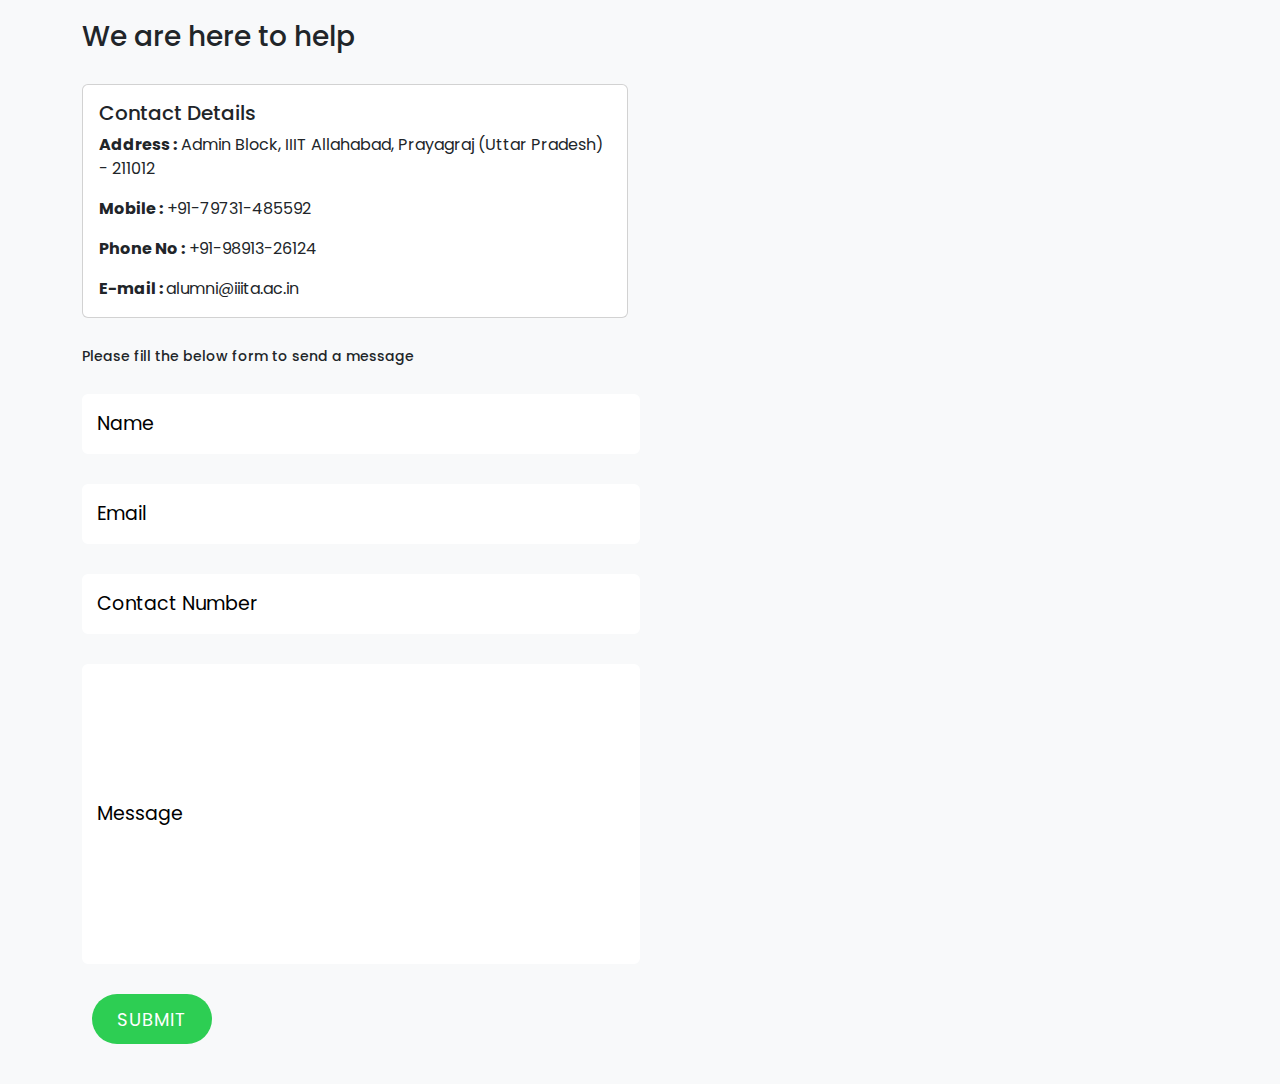
==== pages/helpdesk.html @ 05c88489 "Added helpdesk page" ====
<!doctype html>
<html lang="en">

<head>
    <meta charset="utf-8">
    <meta name="viewport" content="width=device-width, initial-scale=1">

    <link href="https://cdn.jsdelivr.net/npm/bootstrap@5.3.3/dist/css/bootstrap.min.css" rel="stylesheet"
        integrity="sha384-QWTKZyjpPEjISv5WaRU9OFeRpok6YctnYmDr5pNlyT2bRjXh0JMhjY6hW+ALEwIH" crossorigin="anonymous">
    <link href="../stylesheet/helpdesk.css" rel="stylesheet">
    <link rel="preconnect" href="https://fonts.googleapis.com">
    <link rel="preconnect" href="https://fonts.gstatic.com" crossorigin>
    <link
        href="https://fonts.googleapis.com/css2?family=Poppins:ital,wght@0,100;0,200;0,300;0,400;0,500;0,600;0,700;0,800;0,900;1,100;1,200;1,300;1,400;1,500;1,600;1,700;1,800;1,900&display=swap"
        rel="stylesheet">
    <title>HelpDesk </title>
</head>

<body>

    <div class="container">
        <h3 class="large">We are here to help</h3>
        
        <div class="row">
            <div class="col-sm-6">
              <div class="card">
                <div class="card-body">
                  <h5 class="card-title">Contact Details</h5>
                  <p class="card-text"> <strong>Address :</strong> Admin Block, IIIT Allahabad, Prayagraj (Uttar Pradesh) - 211012</p>
                  <p class="card-text"> <strong>Mobile :</strong> +91-79731-485592</p>
                  <p class="card-text"> <strong> Phone No :</strong> +91-98913-26124</p>
                  <p class="card-text"> <strong>E-mail : </strong> alumni@iiita.ac.in</p>
                </div>
              </div>
            </div>
            </div>

            <h3 class="small">Please fill the below form to send a message</h3>

        <div class="input-field field1">
            <input type="text" required spellcheck="false">
            <label>Name</label>
        </div>

        <div class="input-field field1">
            <input type="email" required spellcheck="false">
            <label>Email</label>
        </div>

        <div class="input-field field1">
            <input type="number" required spellcheck="false">
            <label>Contact Number</label>
        </div>

        <div class="input-field field1 message">
            <input class="message" type="text" required spellcheck="false">
            <label>Message</label>
        </div>

            <input type='submit' value='SUBMIT'           id='submit' class='submit'/>

    </div>

        <!-- <img src = "https://cdni.iconscout.com/illustration/premium/thumb/contact-us-illustration-download-in-svg-png-gif-file-formats--call-logo-laptop-helping-customer-service-pack-network-communication-illustrations-2912018.png" style="margin-right: 0;"> -->

    <script src="https://cdn.jsdelivr.net/npm/bootstrap@5.3.3/dist/js/bootstrap.bundle.min.js"
        integrity="sha384-YvpcrYf0tY3lHB60NNkmXc5s9fDVZLESaAA55NDzOxhy9GkcIdslK1eN7N6jIeHz"
        crossorigin="anonymous"></script>

    <script src="../scripts/helpdesk.js"></script>

</body>

</html>
---- stylesheet/helpdesk.css ----
* {
    margin: 0;
    padding: 0;
    box-sizing: border-box;
    font-family: "Poppins", sans-serif;
  }
  body {
    padding-top: 20px;
    background-color: #f8f9fa;
    min-height: 100vh;
    display: flex;
    align-items: center;
    justify-content: center;
    overflow: scroll !important;
  }
  .input-field {
    position: relative;
  }
  .input-field input {
    width: 50%;
    height: 60px;
    border-radius: 6px;
    font-size: 18px;
    padding: 0 15px;
    border: 2px solid #fff;
    color: rgb(0, 0, 0);
    outline: none;
  }
  .input-field label {
    position: absolute;
    top: 50%;
    left: 15px;
    transform: translateY(-50%);
    color: #000000;
    font-size: 19px;
    pointer-events: none;
    transition: 0.3s;
  }
  input:focus {
    border: 2px solid #353842;
  }
  input:focus ~ label,
  input:valid ~ label {
    top: 0;
    left: 15px;
    font-size: 16px;
    padding: 0 2px;
    color: #000000;
    background-color: #f8f9fa;
  }

  .field1 {
    margin-top: 30px;
  }

  .message {
    height: 300px !important;
    vertical-align: text-top;
    margin-bottom: 10px !important;
  }

  @media (width <= 1000px) {
      .input-field input{
        width: 80%;
      }
  }

  @media (width <= 600px) {
    .input-field input{
      width: 100%;
    }
}

.submit {
  background: #2dce53;
  color: #fff;
  width: 120px;
  margin-left: 70px;
  height: 50px;
  margin-top: 20px;
  margin-bottom: 40px;
  border: none;
  font-size: 18px;
  letter-spacing: 1px;
  border-radius: 25px;
  transition: all 600ms;
  transform: translateX(-50%);
}

.submit:focus {
  outline: none;
}

.submit:hover {
  cursor: pointer;
}

.small {
  margin-top: 30px;
}

.large {
  margin-bottom: 30px;
}
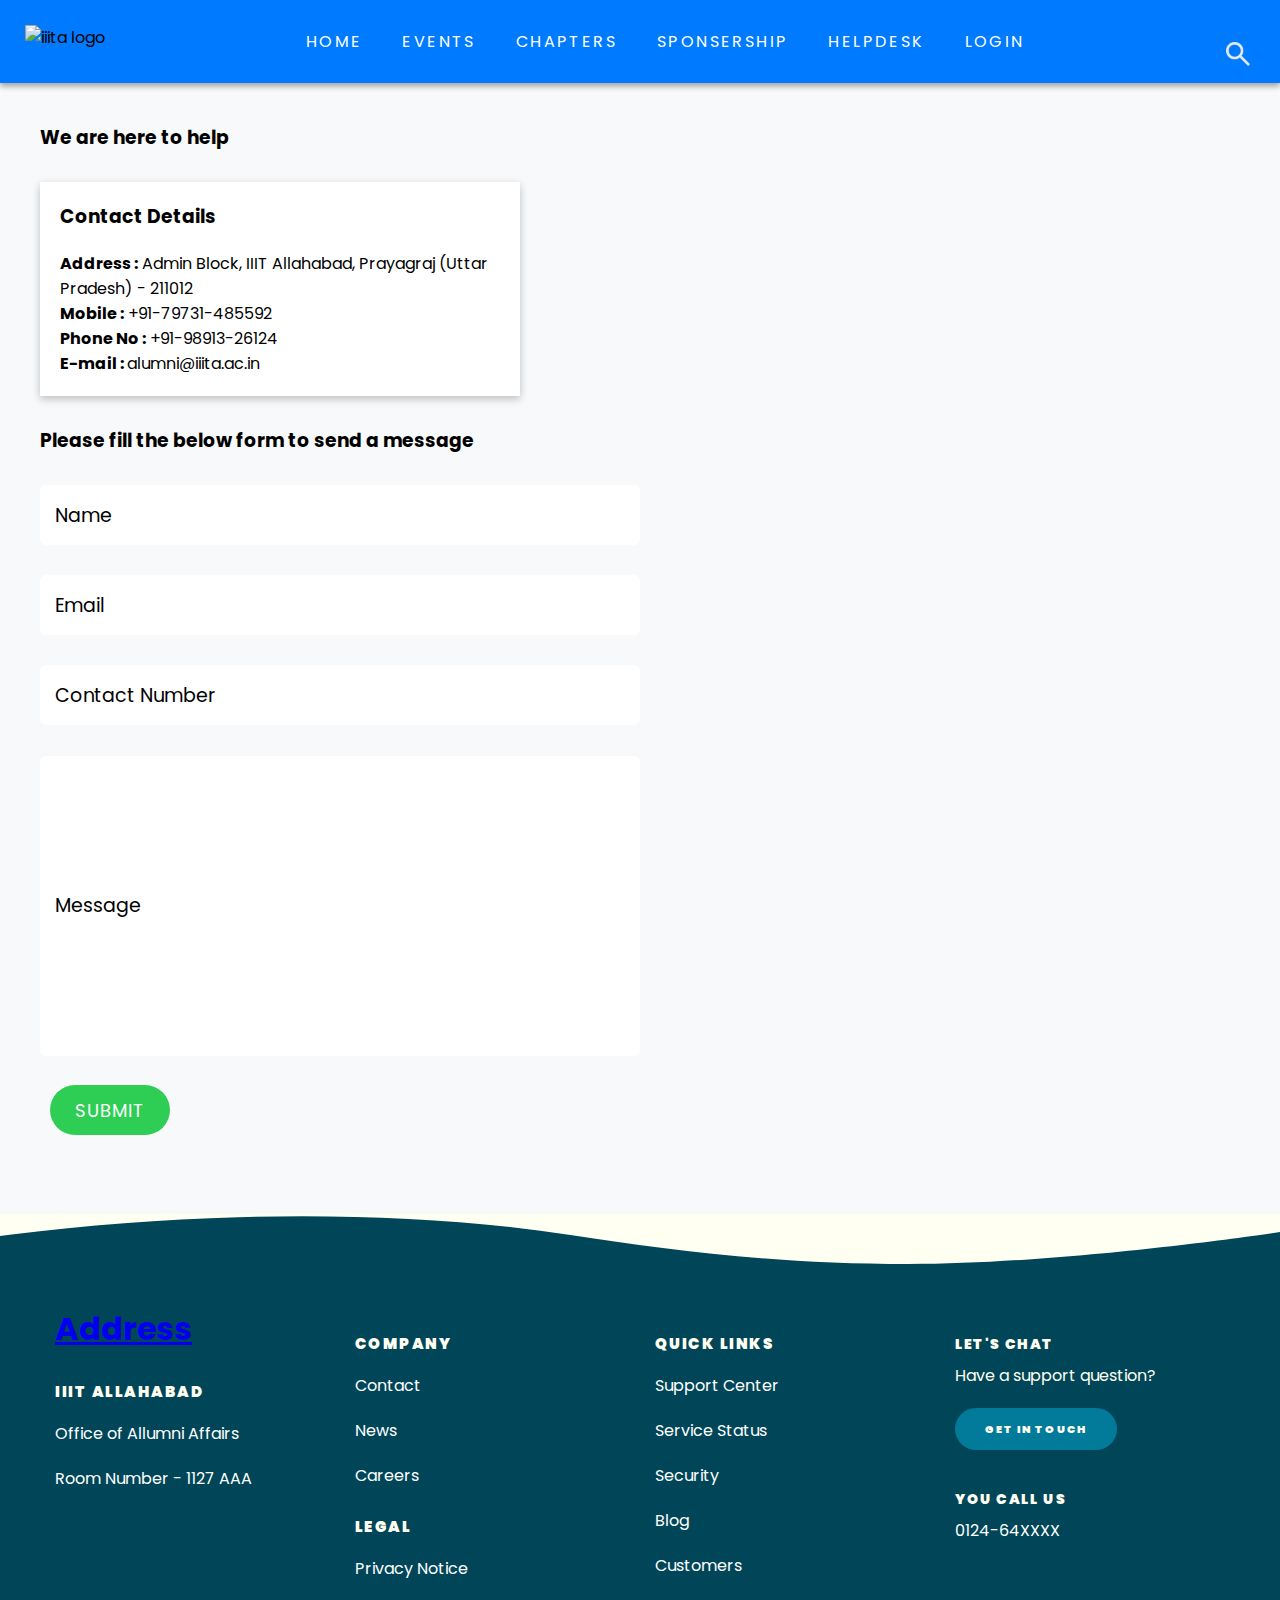
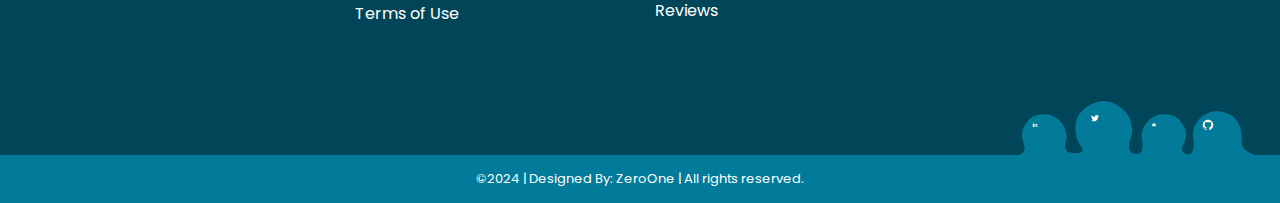
==== commit 4b244952: "Added home page and footers" ====
--- a/pages/helpdesk.html
+++ b/pages/helpdesk.html
@@ -5,8 +5,6 @@
     <meta charset="utf-8">
     <meta name="viewport" content="width=device-width, initial-scale=1">
 
-    <link href="https://cdn.jsdelivr.net/npm/bootstrap@5.3.3/dist/css/bootstrap.min.css" rel="stylesheet"
-        integrity="sha384-QWTKZyjpPEjISv5WaRU9OFeRpok6YctnYmDr5pNlyT2bRjXh0JMhjY6hW+ALEwIH" crossorigin="anonymous">
     <link href="../stylesheet/helpdesk.css" rel="stylesheet">
     <link rel="preconnect" href="https://fonts.googleapis.com">
     <link rel="preconnect" href="https://fonts.gstatic.com" crossorigin>
@@ -18,21 +16,34 @@
 
 <body>
 
-    <div class="container">
+    <!-----------  NAVBAR  --------------->
+    <div class="navbar">
+        <img class="iiitalog" src="https://assic.iiita.ac.in/public/nav-img.png" alt="iiita logo">
+        <ul class="flex-custom">
+          <a href="/pages/index.html" class="navopt ">HOME</a>
+          <a href="/pages/events" class="navopt ">EVENTS</a>
+          <a href="pages/chapters" class="navopt ">CHAPTERS</a>
+          <a href="#" class="navopt ">SPONSERSHIP</a>
+          <a href="/pages/helpdesk.html" class="navopt ">HELPDESK</a>
+          <a href="/pages/login.html" class="navopt ">LOGIN</a>
+        </ul>
+        <a class="searchicon" href="#"> <img class="searchimg"
+            src="../assets/search_24dp_E8EAED_FILL0_wght400_GRAD0_opsz24.png" alt="search icon">
+        </a>
+      </div>
+    </nav>
+
+    <div class="container form">
         <h3 class="large">We are here to help</h3>
         
-        <div class="row">
-            <div class="col-sm-6">
               <div class="card">
                 <div class="card-body">
-                  <h5 class="card-title">Contact Details</h5>
+                  <h3 class="card-title" style="margin-bottom: 20px;">Contact Details</h3>
                   <p class="card-text"> <strong>Address :</strong> Admin Block, IIIT Allahabad, Prayagraj (Uttar Pradesh) - 211012</p>
                   <p class="card-text"> <strong>Mobile :</strong> +91-79731-485592</p>
                   <p class="card-text"> <strong> Phone No :</strong> +91-98913-26124</p>
                   <p class="card-text"> <strong>E-mail : </strong> alumni@iiita.ac.in</p>
-                </div>
-              </div>
-            </div>
+                  </div>
             </div>
 
             <h3 class="small">Please fill the below form to send a message</h3>
@@ -61,12 +72,153 @@
 
     </div>
 
+
+    <!-- ------------  FOOTER --------------------->
+    <div class="pg-footer">
+        <footer class="footer">
+          <svg class="footer-wave-svg" xmlns="http://www.w3.org/2000/svg" viewBox="0 0 1200 100"
+            preserveAspectRatio="none">
+            <path class="footer-wave-path"
+              d="M851.8,100c125,0,288.3-45,348.2-64V0H0v44c3.7-1,7.3-1.9,11-2.9C80.7,22,151.7,10.8,223.5,6.3C276.7,2.9,330,4,383,9.8 c52.2,5.7,103.3,16.2,153.4,32.8C623.9,71.3,726.8,100,851.8,100z">
+            </path>
+          </svg>
+          <div class="footer-content">
+            <div class="footer-content-column">
+              <div class="footer-logo">
+                <a class="footer-logo-link" href="#">
+                  <h1 class="footer-large">Address</h1>
+                </a>
+              </div>
+              <div class="footer-menu">
+                <h2 class="footer-menu-name">IIIT Allahabad</h2>
+                <ul id="menu-get-started" class="footer-menu-list">
+                  <li class="menu-item menu-item-type-post_type menu-item-object-product">
+                    <a href="#">Office of Allumni Affairs</a>
+                  </li>
+                  <li class="menu-item menu-item-type-post_type menu-item-object-product">
+                    <a href="#">Room Number - 1127 AAA</a>
+                  </li>
+                </ul>
+              </div>
+            </div>
+            <div class="footer-content-column">
+              <div class="footer-menu">
+                <h2 class="footer-menu-name"> Company</h2>
+                <ul id="menu-company" class="footer-menu-list">
+                  <li class="menu-item menu-item-type-post_type menu-item-object-page">
+                    <a href="#">Contact</a>
+                  </li>
+                  <li class="menu-item menu-item-type-taxonomy menu-item-object-category">
+                    <a href="#">News</a>
+                  </li>
+                  <li class="menu-item menu-item-type-post_type menu-item-object-page">
+                    <a href="#">Careers</a>
+                  </li>
+                </ul>
+              </div>
+              <div class="footer-menu">
+                <h2 class="footer-menu-name"> Legal</h2>
+                <ul id="menu-legal" class="footer-menu-list">
+                  <li
+                    class="menu-item menu-item-type-post_type menu-item-object-page menu-item-privacy-policy menu-item-170434">
+                    <a href="#">Privacy Notice</a>
+                  </li>
+                  <li class="menu-item menu-item-type-post_type menu-item-object-page">
+                    <a href="#">Terms of Use</a>
+                  </li>
+                </ul>
+              </div>
+            </div>
+            <div class="footer-content-column">
+              <div class="footer-menu">
+                <h2 class="footer-menu-name"> Quick Links</h2>
+                <ul id="menu-quick-links" class="footer-menu-list">
+                  <li class="menu-item menu-item-type-custom menu-item-object-custom">
+                    <a target="_blank" rel="noopener noreferrer" href="#">Support Center</a>
+                  </li>
+                  <li class="menu-item menu-item-type-custom menu-item-object-custom">
+                    <a target="_blank" rel="noopener noreferrer" href="#">Service Status</a>
+                  </li>
+                  <li class="menu-item menu-item-type-post_type menu-item-object-page">
+                    <a href="#">Security</a>
+                  </li>
+                  <li class="menu-item menu-item-type-post_type menu-item-object-page">
+                    <a href="#">Blog</a>
+                  </li>
+                  <li class="menu-item menu-item-type-post_type_archive menu-item-object-customer">
+                    <a href="#">Customers</a>
+                  </li>
+                  <li class="menu-item menu-item-type-post_type menu-item-object-page">
+                    <a href="#">Reviews</a>
+                  </li>
+                </ul>
+              </div>
+            </div>
+            <div class="footer-content-column">
+              <div class="footer-call-to-action">
+                <h2 class="footer-call-to-action-title"> Let's Chat</h2>
+                <p class="footer-call-to-action-description"> Have a support question?</p>
+                <a class="footer-call-to-action-button button" href="#" target="_self"> Get in Touch </a>
+              </div>
+              <div class="footer-call-to-action">
+                <h2 class="footer-call-to-action-title"> You Call Us</h2>
+                <p class="footer-call-to-action-link-wrapper"> <a class="footer-call-to-action-link"
+                    href="tel:0124-64XXXX" target="_self"> 0124-64XXXX </a></p>
+              </div>
+            </div>
+            <div class="footer-social-links"> <svg class="footer-social-amoeba-svg" xmlns="http://www.w3.org/2000/svg"
+                viewBox="0 0 236 54">
+                <path class="footer-social-amoeba-path"
+                  d="M223.06,43.32c-.77-7.2,1.87-28.47-20-32.53C187.78,8,180.41,18,178.32,20.7s-5.63,10.1-4.07,16.7-.13,15.23-4.06,15.91-8.75-2.9-6.89-7S167.41,36,167.15,33a18.93,18.93,0,0,0-2.64-8.53c-3.44-5.5-8-11.19-19.12-11.19a21.64,21.64,0,0,0-18.31,9.18c-2.08,2.7-5.66,9.6-4.07,16.69s.64,14.32-6.11,13.9S108.35,46.5,112,36.54s-1.89-21.24-4-23.94S96.34,0,85.23,0,57.46,8.84,56.49,24.56s6.92,20.79,7,24.59c.07,2.75-6.43,4.16-12.92,2.38s-4-10.75-3.46-12.38c1.85-6.6-2-14-4.08-16.69a21.62,21.62,0,0,0-18.3-9.18C13.62,13.28,9.06,19,5.62,24.47A18.81,18.81,0,0,0,3,33a21.85,21.85,0,0,0,1.58,9.08,16.58,16.58,0,0,1,1.06,5A6.75,6.75,0,0,1,0,54H236C235.47,54,223.83,50.52,223.06,43.32Z">
+                </path>
+              </svg>
+              <a class="footer-social-link linkedin" href="#" target="_blank">
+                <span class="hidden-link-text">Linkedin</span>
+                <svg class="footer-social-icon-svg" xmlns="http://www.w3.org/2000/svg" viewBox="0 0 30 30">
+                  <path class="footer-social-icon-path"
+                    d="M9,25H4V10h5V25z M6.501,8C5.118,8,4,6.879,4,5.499S5.12,3,6.501,3C7.879,3,9,4.121,9,5.499C9,6.879,7.879,8,6.501,8z M27,25h-4.807v-7.3c0-1.741-0.033-3.98-2.499-3.98c-2.503,0-2.888,1.896-2.888,3.854V25H12V9.989h4.614v2.051h0.065 c0.642-1.18,2.211-2.424,4.551-2.424c4.87,0,5.77,3.109,5.77,7.151C27,16.767,27,25,27,25z">
+                  </path>
+                </svg>
+              </a>
+              <a class="footer-social-link twitter" href="#" target="_blank">
+                <span class="hidden-link-text">Twitter</span>
+                <svg class="footer-social-icon-svg" xmlns="http://www.w3.org/2000/svg" viewBox="0 0 26 26">
+                  <path class="footer-social-icon-path"
+                    d="M 25.855469 5.574219 C 24.914063 5.992188 23.902344 6.273438 22.839844 6.402344 C 23.921875 5.75 24.757813 4.722656 25.148438 3.496094 C 24.132813 4.097656 23.007813 4.535156 21.8125 4.769531 C 20.855469 3.75 19.492188 3.113281 17.980469 3.113281 C 15.082031 3.113281 12.730469 5.464844 12.730469 8.363281 C 12.730469 8.773438 12.777344 9.175781 12.867188 9.558594 C 8.503906 9.339844 4.636719 7.246094 2.046875 4.070313 C 1.59375 4.847656 1.335938 5.75 1.335938 6.714844 C 1.335938 8.535156 2.261719 10.140625 3.671875 11.082031 C 2.808594 11.054688 2 10.820313 1.292969 10.425781 C 1.292969 10.449219 1.292969 10.46875 1.292969 10.492188 C 1.292969 13.035156 3.101563 15.15625 5.503906 15.640625 C 5.0625 15.761719 4.601563 15.824219 4.121094 15.824219 C 3.78125 15.824219 3.453125 15.792969 3.132813 15.730469 C 3.800781 17.8125 5.738281 19.335938 8.035156 19.375 C 6.242188 20.785156 3.976563 21.621094 1.515625 21.621094 C 1.089844 21.621094 0.675781 21.597656 0.265625 21.550781 C 2.585938 23.039063 5.347656 23.90625 8.3125 23.90625 C 17.96875 23.90625 23.25 15.90625 23.25 8.972656 C 23.25 8.742188 23.246094 8.515625 23.234375 8.289063 C 24.261719 7.554688 25.152344 6.628906 25.855469 5.574219 ">
+                  </path>
+                </svg>
+              </a>
+              <a class="footer-social-link youtube" href="#" target="_blank">
+                <span class="hidden-link-text">Youtube</span>
+                <svg class="footer-social-icon-svg" xmlns="http://www.w3.org/2000/svg" viewBox="0 0 30 30">
+                  <path class="footer-social-icon-path"
+                    d="M 15 4 C 10.814 4 5.3808594 5.0488281 5.3808594 5.0488281 L 5.3671875 5.0644531 C 3.4606632 5.3693645 2 7.0076245 2 9 L 2 15 L 2 15.001953 L 2 21 L 2 21.001953 A 4 4 0 0 0 5.3769531 24.945312 L 5.3808594 24.951172 C 5.3808594 24.951172 10.814 26.001953 15 26.001953 C 19.186 26.001953 24.619141 24.951172 24.619141 24.951172 L 24.621094 24.949219 A 4 4 0 0 0 28 21.001953 L 28 21 L 28 15.001953 L 28 15 L 28 9 A 4 4 0 0 0 24.623047 5.0546875 L 24.619141 5.0488281 C 24.619141 5.0488281 19.186 4 15 4 z M 12 10.398438 L 20 15 L 12 19.601562 L 12 10.398438 z">
+                  </path>
+                </svg>
+              </a>
+              <a class="footer-social-link github" href="#" target="_blank">
+                <span class="hidden-link-text">Github</span>
+                <svg class="footer-social-icon-svg" xmlns="http://www.w3.org/2000/svg" viewBox="0 0 32 32">
+                  <path class="footer-social-icon-path"
+                    d="M 16 4 C 9.371094 4 4 9.371094 4 16 C 4 21.300781 7.4375 25.800781 12.207031 27.386719 C 12.808594 27.496094 13.027344 27.128906 13.027344 26.808594 C 13.027344 26.523438 13.015625 25.769531 13.011719 24.769531 C 9.671875 25.492188 8.96875 23.160156 8.96875 23.160156 C 8.421875 21.773438 7.636719 21.402344 7.636719 21.402344 C 6.546875 20.660156 7.71875 20.675781 7.71875 20.675781 C 8.921875 20.761719 9.554688 21.910156 9.554688 21.910156 C 10.625 23.746094 12.363281 23.214844 13.046875 22.910156 C 13.15625 22.132813 13.46875 21.605469 13.808594 21.304688 C 11.144531 21.003906 8.34375 19.972656 8.34375 15.375 C 8.34375 14.0625 8.8125 12.992188 9.578125 12.152344 C 9.457031 11.851563 9.042969 10.628906 9.695313 8.976563 C 9.695313 8.976563 10.703125 8.65625 12.996094 10.207031 C 13.953125 9.941406 14.980469 9.808594 16 9.804688 C 17.019531 9.808594 18.046875 9.941406 19.003906 10.207031 C 21.296875 8.65625 22.300781 8.976563 22.300781 8.976563 C 22.957031 10.628906 22.546875 11.851563 22.421875 12.152344 C 23.191406 12.992188 23.652344 14.0625 23.652344 15.375 C 23.652344 19.984375 20.847656 20.996094 18.175781 21.296875 C 18.605469 21.664063 18.988281 22.398438 18.988281 23.515625 C 18.988281 25.121094 18.976563 26.414063 18.976563 26.808594 C 18.976563 27.128906 19.191406 27.503906 19.800781 27.386719 C 24.566406 25.796875 28 21.300781 28 16 C 28 9.371094 22.628906 4 16 4 Z ">
+                  </path>
+                </svg>
+              </a>
+            </div>
+          </div>
+          <div class="footer-copyright">
+            <div class="footer-copyright-wrapper">
+              <p class="footer-copyright-text">
+                <a class="footer-copyright-link" href="#" target="_self"> ©2024 | Designed By: ZeroOne | All rights
+                  reserved. </a>
+              </p>
+            </div>
+          </div>
+        </footer>
+      </div>
+
         <!-- <img src = "https://cdni.iconscout.com/illustration/premium/thumb/contact-us-illustration-download-in-svg-png-gif-file-formats--call-logo-laptop-helping-customer-service-pack-network-communication-illustrations-2912018.png" style="margin-right: 0;"> -->
 
-    <script src="https://cdn.jsdelivr.net/npm/bootstrap@5.3.3/dist/js/bootstrap.bundle.min.js"
-        integrity="sha384-YvpcrYf0tY3lHB60NNkmXc5s9fDVZLESaAA55NDzOxhy9GkcIdslK1eN7N6jIeHz"
-        crossorigin="anonymous"></script>
-
     <script src="../scripts/helpdesk.js"></script>
 
 </body>
--- a/stylesheet/helpdesk.css
+++ b/stylesheet/helpdesk.css
@@ -5,13 +5,76 @@
     font-family: "Poppins", sans-serif;
   }
   body {
-    padding-top: 20px;
+    min-width: 100%;
     background-color: #f8f9fa;
-    min-height: 100vh;
+    overflow: scroll !important;
+  }
+
+  .navbar {
+    box-shadow: rgba(0, 0, 0, 0.16) 0px 3px 6px, rgba(0, 0, 0, 0.23) 0px 3px 6px;    background-color: #007BFF;
+    display: flex;
+    justify-content: space-between;
+    border: 0.4rem solid #007BFF;
+}
+.flex-custom {
     display: flex;
     align-items: center;
-    justify-content: center;
-    overflow: scroll !important;
+    justify-content: space-between;
+    text-decoration-style: none;
+}
+.navopt {
+    text-decoration-style: none;
+    padding: 1rem ;
+    color: white;
+}
+.searchimg {
+     height: 2rem;
+     margin-top: 2rem;
+     margin-left: 1rem;
+}
+.iiitalog {
+    padding: 1.2rem;
+}
+.navopt:hover{
+    animation-delay: 0.6s;
+    font-size:medium;
+    /* text-shadow: 2px,2px,4px,white; */
+}
+
+.navopt {
+    color: #fff;
+    text-transform: uppercase;
+    text-decoration: none;
+    letter-spacing: 0.15em;
+    
+    display: inline-block;
+    padding: 15px 20px;
+    position: relative;
+  }
+  .navopt:after {    
+    background: none repeat scroll 0 0 transparent;
+    bottom: 0;
+    content: "";
+    display: block;
+    height: 2px;
+    left: 50%;
+    position: absolute;
+    background: #fff;
+    transition: width 0.3s ease 0s, left 0.3s ease 0s;
+    width: 0;
+  }
+  .navopt:hover:after { 
+    width: 100%; 
+    left: 0; 
+  }
+
+  .searchicon {
+    margin-right: 20px;
+  }
+
+  .navopt {
+    color: #fff;
+    text-decoration: none;
   }
   .input-field {
     position: relative;
@@ -101,4 +164,325 @@
 
 .large {
   margin-bottom: 30px;
+}
+
+.form {
+  margin: 40px;
+}
+
+.card {
+  background-color: white;
+  width: 40%;
+  padding: 20px;
+  box-shadow: rgba(0, 0, 0, 0.24) 0px 3px 8px;
+}
+
+/** FOOTER **/
+.pg-footer {
+  font-family: 'Roboto', sans-serif;
+}
+
+
+.footer {
+    background-color: #004658;
+    color: #fff;
+}
+.footer-wave-svg {
+    background-color: transparent;
+    display: block;
+    height: 30px;
+    position: relative;
+    top: -1px;
+    width: 100%;
+}
+.footer-wave-path {
+    fill: #fffff2;
+}
+
+.footer-content {
+    margin-left: auto;
+    margin-right: auto;
+    max-width: 1230px;
+    padding: 40px 15px 450px;
+    position: relative;
+}
+
+.footer-content-column {
+    box-sizing: border-box;
+    float: left;
+    padding-left: 15px;
+    padding-right: 15px;
+    width: 100%;
+    color: #fff;
+}
+
+.footer-content-column ul li a {
+  color: #fff;
+  text-decoration: none;
+}
+
+.footer-logo-link {
+    display: inline-block;
+}
+.footer-menu {
+    margin-top: 30px;
+}
+
+.footer-menu-name {
+    color: #fffff2;
+    font-size: 15px;
+    font-weight: 900;
+    letter-spacing: .1em;
+    line-height: 18px;
+    margin-bottom: 0;
+    margin-top: 0;
+    text-transform: uppercase;
+}
+.footer-menu-list {
+    list-style: none;
+    margin-bottom: 0;
+    margin-top: 10px;
+    padding-left: 0;
+}
+.footer-menu-list li {
+    margin-top: 5px;
+}
+
+.footer-call-to-action-description {
+    color: #fffff2;
+    margin-top: 10px;
+    margin-bottom: 20px;
+}
+.footer-call-to-action-button:hover {
+    background-color: #fffff2;
+    color: #00bef0;
+}
+.button:last-of-type {
+    margin-right: 0;
+}
+.footer-call-to-action-button {
+    background-color: #027b9a;
+    border-radius: 21px;
+    color: #fffff2;
+    display: inline-block;
+    font-size: 11px;
+    font-weight: 900;
+    letter-spacing: .1em;
+    line-height: 18px;
+    padding: 12px 30px;
+    margin: 0 10px 10px 0;
+    text-decoration: none;
+    text-transform: uppercase;
+    transition: background-color .2s;
+    cursor: pointer;
+    position: relative;
+}
+.footer-call-to-action {
+    margin-top: 30px;
+}
+.footer-call-to-action-title {
+    color: #fffff2;
+    font-size: 14px;
+    font-weight: 900;
+    letter-spacing: .1em;
+    line-height: 18px;
+    margin-bottom: 0;
+    margin-top: 0;
+    text-transform: uppercase;
+}
+.footer-call-to-action-link-wrapper {
+    margin-bottom: 0;
+    margin-top: 10px;
+    color: #fff;
+    text-decoration: none;
+}
+.footer-call-to-action-link-wrapper a {
+    color: #fff;
+    text-decoration: none;
+}
+
+
+
+
+
+.footer-social-links {
+    bottom: 0;
+    height: 54px;
+    position: absolute;
+    right: 0;
+    width: 236px;
+}
+
+.footer-social-amoeba-svg {
+    height: 54px;
+    left: 0;
+    display: block;
+    position: absolute;
+    top: 0;
+    width: 236px;
+}
+
+.footer-social-amoeba-path {
+    fill: #027b9a;
+}
+
+.footer-social-link.linkedin {
+    height: 26px;
+    left: 3px;
+    top: 11px;
+    width: 26px;
+}
+
+.footer-social-link {
+    display: block;
+    padding: 10px;
+    position: absolute;
+}
+
+.hidden-link-text {
+    position: absolute;
+    clip: rect(1px 1px 1px 1px);
+    clip: rect(1px,1px,1px,1px);
+    -webkit-clip-path: inset(0px 0px 99.9% 99.9%);
+    clip-path: inset(0px 0px 99.9% 99.9%);
+    overflow: hidden;
+    height: 1px;
+    width: 1px;
+    padding: 0;
+    border: 0;
+    top: 50%;
+}
+
+.footer-social-icon-svg {
+    display: block;
+}
+
+.footer-social-icon-path {
+    fill: #fffff2;
+    transition: fill .2s;
+}
+
+.footer-social-link.twitter {
+    height: 28px;
+    left: 62px;
+    top: 3px;
+    width: 28px;
+}
+
+.footer-social-link.youtube {
+    height: 24px;
+    left: 123px;
+    top: 12px;
+    width: 24px;
+}
+
+.footer-social-link.github {
+    height: 40px;
+    left: 172px;
+    top: 7px;
+    width: 34px;
+}
+
+.footer-copyright {
+    background-color: #027b9a;
+    color: #fff;
+    padding: 15px 30px;
+  text-align: center;
+}
+
+.footer-copyright-wrapper {
+    margin-left: auto;
+    margin-right: auto;
+    max-width: 1200px;
+}
+
+.footer-copyright-text {
+  color: #fff;
+    font-size: 13px;
+    font-weight: 400;
+    line-height: 18px;
+    margin-bottom: 0;
+    margin-top: 0;
+}
+
+.footer-copyright-link {
+    color: #fff;
+    text-decoration: none;
+}
+
+.menu-item {
+  margin-top: 20px;
+  margin-bottom: 20px;
+}
+
+.footer-menu-name {
+  margin-bottom: 20px;
+}
+
+.footer-large {
+  color: whi;
+}
+
+/* Media Query For different screens */
+@media (min-width:320px) and (max-width:479px)  { /* smartphones, portrait iPhone, portrait 480x320 phones (Android) */
+  .footer-content {
+    margin-left: auto;
+    margin-right: auto;
+    max-width: 1230px;
+    padding: 40px 15px 1050px;
+    position: relative;
+  }
+}
+@media (min-width:480px) and (max-width:599px)  { /* smartphones, Android phones, landscape iPhone */
+  .footer-content {
+    margin-left: auto;
+    margin-right: auto;
+    max-width: 1230px;
+    padding: 40px 15px 1050px;
+    position: relative;
+  }
+}
+@media (min-width:600px) and (max-width: 800px)  { /* portrait tablets, portrait iPad, e-readers (Nook/Kindle), landscape 800x480 phones (Android) */
+  .footer-content {
+    margin-left: auto;
+    margin-right: auto;
+    max-width: 1230px;
+    padding: 40px 15px 1050px;
+    position: relative;
+  }
+}
+@media (min-width:801px)  { /* tablet, landscape iPad, lo-res laptops ands desktops */
+
+}
+@media (min-width:1025px) { /* big landscape tablets, laptops, and desktops */
+
+}
+@media (min-width:1281px) { /* hi-res laptops and desktops */
+
+}
+
+
+
+
+@media (min-width: 760px) {
+  .footer-content {
+      margin-left: auto;
+      margin-right: auto;
+      max-width: 1230px;
+      padding: 40px 15px 450px;
+      position: relative;
+  }
+
+  .footer-wave-svg {
+      height: 50px;
+  }
+
+  .footer-content-column {
+      width: 24.99%;
+  }
+}
+@media (min-width: 568px) {
+  /* .footer-content-column {
+      width: 49.99%;
+  } */
 }